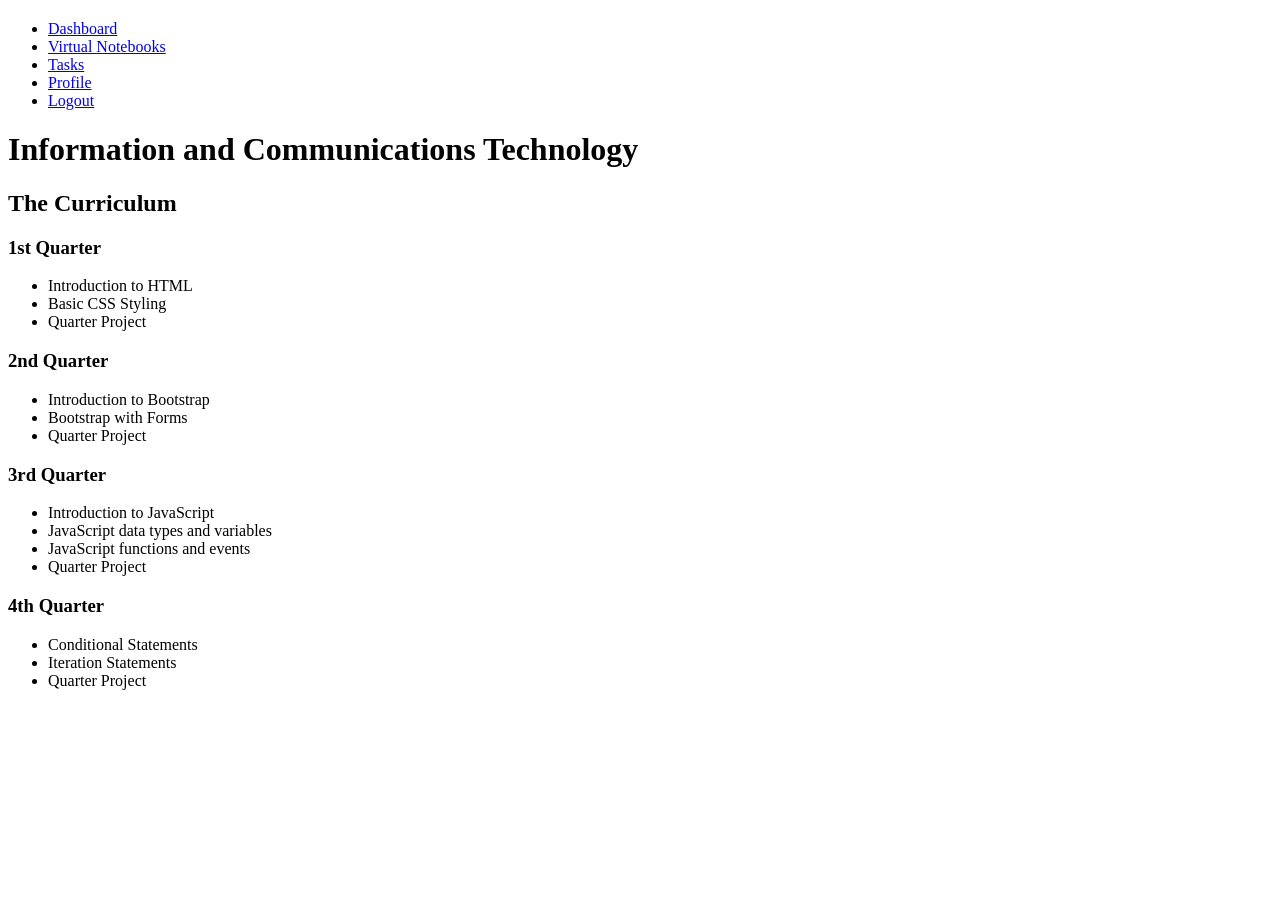
==== dashboard.html @ 312a2097 "Add initial dashboard.html file with content" ====
<!DOCTYPE html>
<html lang="en">
<head>
    <meta charset="UTF-8">
    <meta name="viewport" content="width=device-width, initial-scale=1.0">
    <title>project4q</title>
    <link rel="stylesheet" href="style.css">
</head>

<body>

    <div class="sidebar">
        <h2></h2>

        <ul>
            <li><a href="#">Dashboard</a></li>
            <li><a href="#">Virtual Notebooks</a></li>
            <li><a href="#">Tasks</a></li>
            <li><a href="#">Profile</a></li>
            <li><a href="#">Logout</a></li>
        </ul>
    </div>

    <div class="main-content">

        <h1>Information and Communications Technology</h1>
        <h2>The Curriculum</h2>

        <div class="content-box">

            <h3>1st Quarter</h3>
            <ul>
                <li>Introduction to HTML</li>
                <li>Basic CSS Styling</li>
                <li>Quarter Project</li>
            </ul>

            <h3>2nd Quarter</h3>
            <ul>
                <li>Introduction to Bootstrap</li>
                <li>Bootstrap with Forms</li>
                <li>Quarter Project</li>
            </ul>

            <h3>3rd Quarter</h3>
            <ul>
                <li>Introduction to JavaScript</li>
                <li>JavaScript data types and variables</li>
                <li>JavaScript functions and events</li>
                <li>Quarter Project</li>
            </ul>

            <h3>4th Quarter</h3>
            <ul>
                <li>Conditional Statements</li>
                <li>Iteration Statements</li>
                <li>Quarter Project</li>
            </ul>

        </div>

    </div>

</body>
</html>
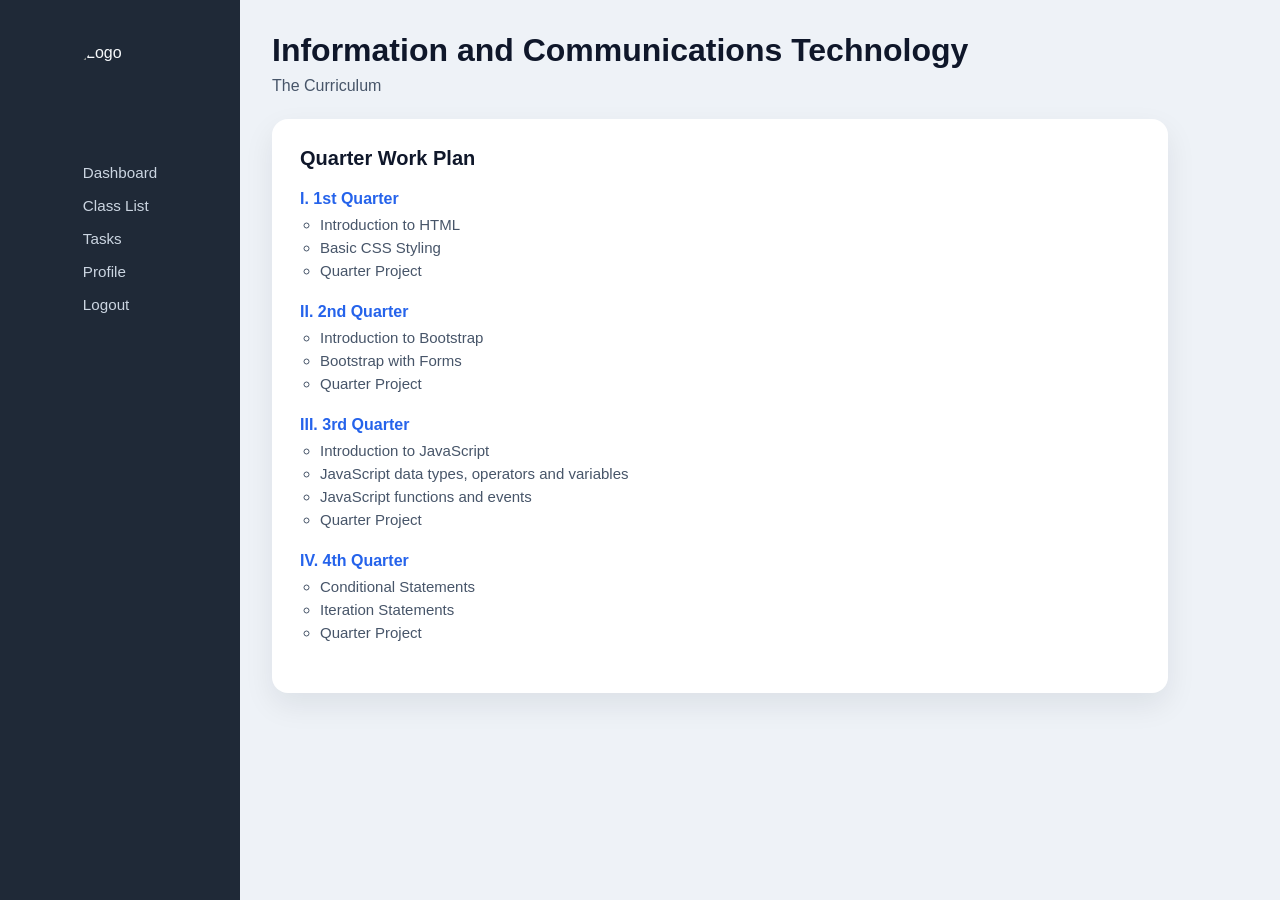
==== commit 47347508: "Update dashboard layout and styling" ====
--- a/dashboard.html
+++ b/dashboard.html
@@ -3,63 +3,188 @@
 <head>
     <meta charset="UTF-8">
     <meta name="viewport" content="width=device-width, initial-scale=1.0">
-    <title>project4q</title>
-    <link rel="stylesheet" href="style.css">
+    <title>Dashboard</title>
+    <style>
+        body {
+            margin: 0;
+            font-family: Arial, sans-serif;
+            background: #eef2f7;
+            color: #333;
+        }
+
+        .align-center {
+            display: flex;
+            flex-direction: column;
+            align-items: center;
+            margin-top: 20px;
+        }
+
+        li {
+            font-size: 15px;
+        }
+
+        .layout {
+            display: flex;
+            min-height: 100vh;
+        }
+        .sidebar {
+            width: 240px;
+            background: #1f2937;
+            color: #f8fafc;
+            padding: 24px 16px;
+            box-sizing: border-box;
+        }
+        .sidebar h1 {
+            margin: 0 0 24px;
+            font-size: 1.5rem;
+        }
+        .nav-links {
+            list-style: none;
+            padding: 0;
+            margin: 0;
+        }
+        .nav-links li {
+            margin-bottom: 16px;
+        }
+        .nav-links a {
+            color: #cbd5e1;
+            text-decoration: none;
+            font-size: 0.95rem;
+        }
+        .nav-links a:hover {
+            color: #ffffff;
+        }
+        .content {
+            flex: 1;
+            padding: 32px;
+        }
+        .top-bar {
+            display: flex;
+            justify-content: space-between;
+            align-items: flex-start;
+            margin-bottom: 24px;
+        }
+        .top-bar h2 {
+            margin: 0;
+            font-size: 2rem;
+            color: #0f172a;
+        }
+        .card {
+            background: #ffffff;
+            border-radius: 16px;
+            box-shadow: 0 12px 30px rgba(15, 23, 42, 0.08);
+            padding: 28px;
+            max-width: 840px;
+        }
+        .card h3 {
+            margin-top: 0;
+            font-size: 1.25rem;
+            color: #0f172a;
+        }
+        .section-title {
+            color: #2563eb;
+            text-decoration: none;
+            font-weight: bold;
+        }
+        .quarter-list {
+            list-style: none;
+            padding: 0;
+            margin: 0;
+        }
+        .quarter-item {
+            margin-bottom: 24px;
+        }
+        .quarter-item h4 {
+            margin: 0 0 8px 0;
+            font-size: 1rem;
+            color: #0f172a;
+        }
+        .quarter-item ul {
+            margin: 0;
+            padding-left: 20px;
+            color: #475569;
+        }
+        .quarter-item ul li {
+            margin-bottom: 6px;
+        }
+    </style>
 </head>
-
 <body>
-
-    <div class="sidebar">
-        <h2></h2>
-
-        <ul>
-            <li><a href="#">Dashboard</a></li>
-            <li><a href="#">Virtual Notebooks</a></li>
-            <li><a href="#">Tasks</a></li>
-            <li><a href="#">Profile</a></li>
-            <li><a href="#">Logout</a></li>
-        </ul>
+    <div class="layout">
+        <aside class="sidebar">
+            <div class="align-center">
+            <img src="240_F_1114151666_hVky5499PWOaeqzgwKduGk7UCnQeDAjo.jpg" alt="Logo" class="rounded" style="width: 100px; height: 100px; margin-bottom: 20px; border-radius: 50%;">
+            <nav>
+                <ul class="nav-links" style="text-decoration: none;">
+                    <li><a href="dashboard.html">Dashboard</a></li>
+                    <li><a href="classlist.html">Class List</a></li>
+                    <li><a href="tasks.html">Tasks</a></li>
+                    <li><a href="profile.html">Profile</a></li>
+                    <li><a href="#" onclick="Verifylogout()">Logout</a></li>
+                </ul>
+            </nav>
+            </div>
+        </aside>
+        <main class="content">
+            <div class="top-bar">
+                <div>
+                    <h2>Information and Communications Technology</h2>
+                    <p style="margin: 8px 0 0; color: #475569;">The Curriculum</p>
+                </div>
+            </div>
+            <section class="card">
+                <h3>Quarter Work Plan</h3>
+                <ol class="quarter-list">
+                    <li class="quarter-item">
+                        <h4><span class="section-title">I. 1st Quarter</span></h4>
+                        <ul>
+                            <li>Introduction to HTML</li>
+                            <li>Basic CSS Styling</li>
+                            <li>Quarter Project</li>
+                        </ul>
+                    </li>
+                    <li class="quarter-item">
+                        <h4><span class="section-title">II. 2nd Quarter</span></h4>
+                        <ul>
+                            <li>Introduction to Bootstrap</li>
+                            <li>Bootstrap with Forms</li>
+                            <li>Quarter Project</li>
+                        </ul>
+                    </li>
+                    <li class="quarter-item">
+                        <h4><span class="section-title">III. 3rd Quarter</span></h4>
+                        <ul>
+                            <li>Introduction to JavaScript</li>
+                            <li>JavaScript data types, operators and variables</li>
+                            <li>JavaScript functions and events</li>
+                            <li>Quarter Project</li>
+                        </ul>
+                    </li>
+                    <li class="quarter-item">
+                        <h4><span class="section-title">IV. 4th Quarter</span></h4>
+                        <ul>
+                            <li>Conditional Statements</li>
+                            <li>Iteration Statements</li>
+                            <li>Quarter Project</li>
+                        </ul>
+                    </li>
+                </ol>
+            </section>
+        </main>
     </div>
 
-    <div class="main-content">
 
-        <h1>Information and Communications Technology</h1>
-        <h2>The Curriculum</h2>
+    <script>
+        function Verifylogout() {
+            if (confirm("Are you sure you want to log out?")) {
+                window.location.href = 'index.html';
+            }
+        }
 
-        <div class="content-box">
+        </script>
 
-            <h3>1st Quarter</h3>
-            <ul>
-                <li>Introduction to HTML</li>
-                <li>Basic CSS Styling</li>
-                <li>Quarter Project</li>
-            </ul>
 
-            <h3>2nd Quarter</h3>
-            <ul>
-                <li>Introduction to Bootstrap</li>
-                <li>Bootstrap with Forms</li>
-                <li>Quarter Project</li>
-            </ul>
 
-            <h3>3rd Quarter</h3>
-            <ul>
-                <li>Introduction to JavaScript</li>
-                <li>JavaScript data types and variables</li>
-                <li>JavaScript functions and events</li>
-                <li>Quarter Project</li>
-            </ul>
-
-            <h3>4th Quarter</h3>
-            <ul>
-                <li>Conditional Statements</li>
-                <li>Iteration Statements</li>
-                <li>Quarter Project</li>
-            </ul>
-
-        </div>
-
-    </div>
 
 </body>
 </html>
